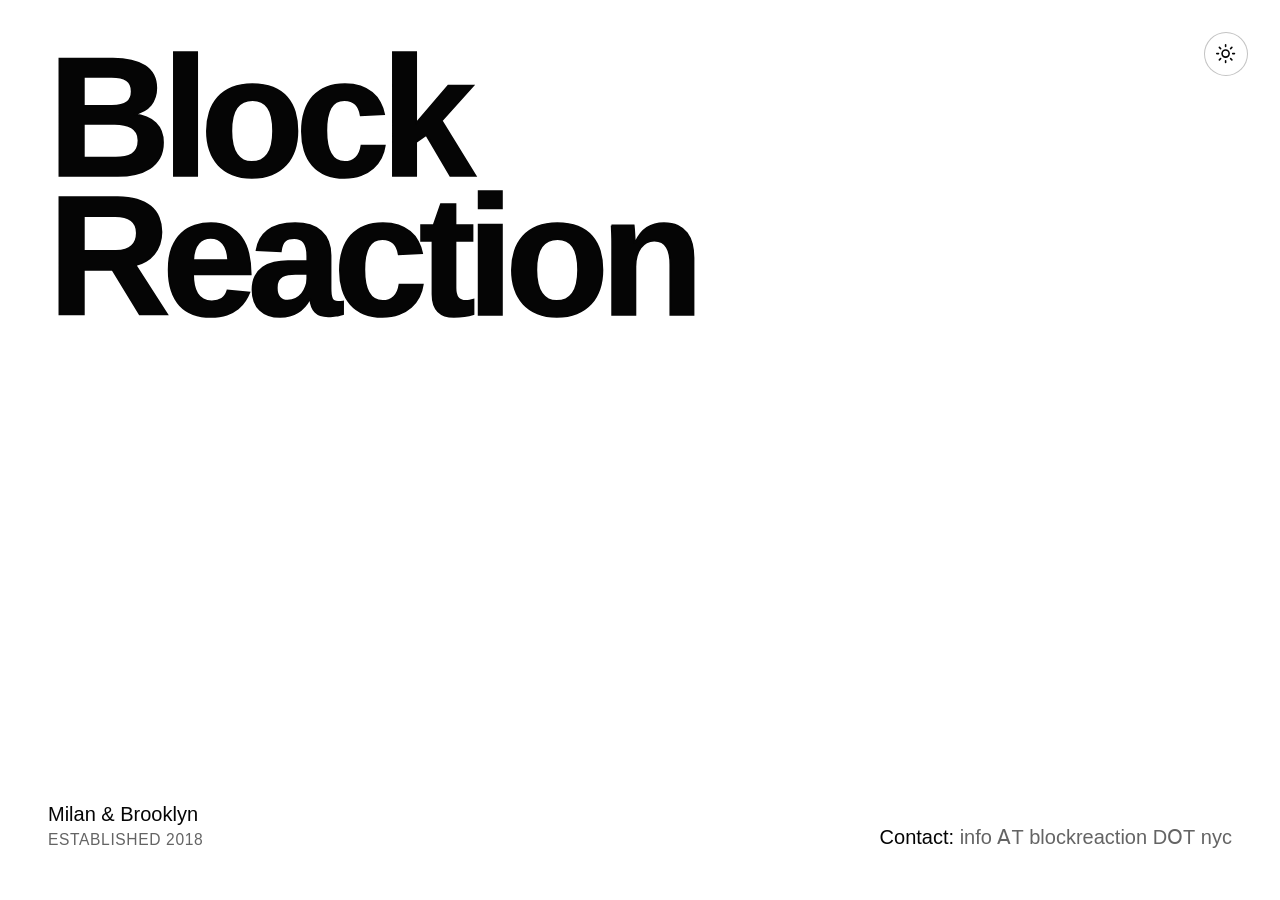
==== index.html @ 3344c8c7 "Added in share and last days" ====
<!doctype html>
<html lang="en">
  <head>
    <meta charset="utf-8">
    <meta name="viewport" content="width=device-width, initial-scale=1">
    <meta name="color-scheme" content="light dark">
    <meta name="theme-color" content="#ffffff" media="(prefers-color-scheme: light)">
    <meta name="theme-color" content="#050505" media="(prefers-color-scheme: dark)">
    <meta name="description" content="Block Reaction is an independent studio for consulting and art production, based in Brooklyn and Milan.">
    <link rel="canonical" href="https://blockreaction.nyc/">

    <meta property="og:type" content="website">
    <meta property="og:site_name" content="Block Reaction">
    <meta property="og:title" content="Block Reaction — Brooklyn &amp; Milan">
    <meta property="og:description" content="Independent studio for consulting and art production.">
    <meta property="og:url" content="https://blockreaction.nyc/">
    <meta property="og:image" content="https://blockreaction.nyc/assets/share/block-reaction-share.png">
    <meta property="og:image:secure_url" content="https://blockreaction.nyc/assets/share/block-reaction-share.png">
    <meta property="og:image:type" content="image/png">
    <meta property="og:image:width" content="1200">
    <meta property="og:image:height" content="630">
    <meta property="og:image:alt" content="Block Reaction — Brooklyn &amp; Milan">

    <meta name="twitter:card" content="summary_large_image">
    <meta name="twitter:title" content="Block Reaction — Brooklyn &amp; Milan">
    <meta name="twitter:description" content="Independent studio for consulting and art production.">
    <meta name="twitter:image" content="https://blockreaction.nyc/assets/share/block-reaction-share.png">
    <meta name="twitter:image:alt" content="Block Reaction — Brooklyn &amp; Milan">

    <title>Block Reaction — Brooklyn &amp; Milan</title>
    <link rel="icon" href="./favicon.ico" type="image/x-icon">
    <link rel="stylesheet" href="./assets/site.css">
  </head>
  <body>
    <button class="theme-toggle" type="button" aria-label="Use dark mode">
      <svg class="sun" viewBox="0 0 24 24" aria-hidden="true">
        <circle cx="12" cy="12" r="4"></circle>
        <path d="M12 2v2M12 20v2M4.93 4.93l1.42 1.42M17.66 17.66l1.41 1.41M2 12h2M20 12h2M4.93 19.07l1.42-1.42M17.66 6.34l1.41-1.41"></path>
      </svg>
      <svg class="moon" viewBox="0 0 24 24" aria-hidden="true">
        <path d="M20.4 15.1A8.5 8.5 0 0 1 8.9 3.6a8.5 8.5 0 1 0 11.5 11.5Z"></path>
      </svg>
    </button>

    <main>
      <h1 class="logo">
        <span>Block</span>
        <span>Reaction</span>
      </h1>

      <div class="details">
        <p class="studio-meta">
          <span>Milan &amp; Brooklyn</span>
          <span>Established 2018</span>
        </p>
        <p class="contact">
          <span>Contact:</span>
          <span aria-label="info at blockreaction dot nyc">
            info <span aria-hidden="true">ꓮТ</span><span class="sr-only"> at </span>
            blockreaction <span aria-hidden="true">DՕТ</span><span class="sr-only"> dot </span> nyc
          </span>
        </p>
      </div>
    </main>

    <script>
      const root = document.documentElement;
      const toggle = document.querySelector('.theme-toggle');
      const systemTheme = window.matchMedia('(prefers-color-scheme: dark)');

      function activeTheme() {
        return root.dataset.theme || (systemTheme.matches ? 'dark' : 'light');
      }

      function updateToggle() {
        const isDark = activeTheme() === 'dark';
        toggle.setAttribute('aria-label', `Use ${isDark ? 'light' : 'dark'} mode`);
        toggle.setAttribute('aria-pressed', String(isDark));
      }

      toggle.addEventListener('click', () => {
        root.dataset.theme = activeTheme() === 'dark' ? 'light' : 'dark';
        updateToggle();
      });

      systemTheme.addEventListener('change', updateToggle);
      updateToggle();
    </script>
  </body>
</html>
---- assets/site.css ----
:root {
  color-scheme: light;
  --background: #ffffff;
  --foreground: #050505;
  --muted: #646464;
}

@media (prefers-color-scheme: dark) {
  :root {
    color-scheme: dark;
    --background: #050505;
    --foreground: #fafafa;
    --muted: #a7a7a7;
  }
}

:root[data-theme="light"] {
  color-scheme: light;
  --background: #ffffff;
  --foreground: #050505;
  --muted: #646464;
}

:root[data-theme="dark"] {
  color-scheme: dark;
  --background: #050505;
  --foreground: #fafafa;
  --muted: #a7a7a7;
}

*,
*::before,
*::after {
  box-sizing: border-box;
}

html {
  min-width: 320px;
  background: var(--background);
}

body {
  min-height: 100svh;
  margin: 0;
  background: var(--background);
  color: var(--foreground);
  font-family: Arial, Helvetica, sans-serif;
  -webkit-font-smoothing: antialiased;
  transition: background-color 180ms ease, color 180ms ease;
}

main {
  min-height: 100svh;
  display: flex;
  flex-direction: column;
  justify-content: space-between;
  padding: clamp(1.25rem, 4vw, 3rem);
}

.logo {
  margin: 0;
  width: min(700px, calc(100vw - clamp(2.5rem, 8vw, 6rem)));
  container-type: inline-size;
  font-family: Arial, Helvetica, sans-serif;
  font-weight: 700;
  line-height: 0.82;
}

.logo > span {
  display: block;
  font-size: 24.285cqw;
  /* Add roughly 10% to Arial Bold's stem thickness at every logo size. */
  -webkit-text-stroke: 0.010em currentColor;
}

.logo > span:first-child {
  letter-spacing: -0.052em;
}

.logo > span:last-child {
  letter-spacing: -0.052em;
}

.details {
  display: flex;
  align-items: flex-end;
  justify-content: space-between;
  gap: 2rem;
  margin-top: clamp(5rem, 18vh, 12rem);
  font-size: clamp(1rem, 2vw, 1.25rem);
  line-height: 1.45;
}

.details p {
  margin: 0;
}

.studio-meta {
  display: flex;
  flex-direction: column;
  align-items: flex-start;
  color: var(--muted);
  text-align: left;
}

.studio-meta span:first-child {
  color: var(--foreground);
}

.studio-meta span:last-child {
  font-size: 0.78em;
  letter-spacing: 0.04em;
  text-transform: uppercase;
}

.contact {
  color: var(--muted);
  text-align: right;
}

.contact > span:first-child {
  color: var(--foreground);
}

.theme-toggle {
  position: fixed;
  z-index: 10;
  top: clamp(1rem, 3vw, 2rem);
  right: clamp(1rem, 3vw, 2rem);
  width: 2.75rem;
  height: 2.75rem;
  padding: 0.65rem;
  border: 1px solid color-mix(in srgb, var(--foreground) 24%, transparent);
  border-radius: 50%;
  background: var(--background);
  color: var(--foreground);
  cursor: pointer;
}

.theme-toggle:hover {
  border-color: var(--foreground);
}

.theme-toggle:focus-visible {
  outline: 2px solid var(--foreground);
  outline-offset: 3px;
}

.theme-toggle svg {
  width: 100%;
  height: 100%;
  fill: none;
  stroke: currentColor;
  stroke-linecap: round;
  stroke-linejoin: round;
  stroke-width: 1.8;
}

.moon,
:root[data-theme="dark"] .sun {
  display: none;
}

:root[data-theme="dark"] .moon {
  display: block;
}

@media (prefers-color-scheme: dark) {
  :root:not([data-theme="light"]) .sun {
    display: none;
  }

  :root:not([data-theme="light"]) .moon {
    display: block;
  }
}

.sr-only {
  position: absolute;
  width: 1px;
  height: 1px;
  padding: 0;
  margin: -1px;
  overflow: hidden;
  clip: rect(0, 0, 0, 0);
  white-space: nowrap;
  border: 0;
}

@media (max-width: 620px) {
  main {
    padding: 1.25rem;
  }

  .logo {
    padding-top: 3.75rem;
    width: 100%;
  }

  .details {
    align-items: flex-start;
    flex-direction: column;
    gap: 1.25rem;
  }

  .studio-meta {
    align-items: flex-start;
    text-align: left;
  }

  .contact {
    text-align: left;
  }

}

@media (prefers-reduced-motion: reduce) {
  body {
    transition: none;
  }
}
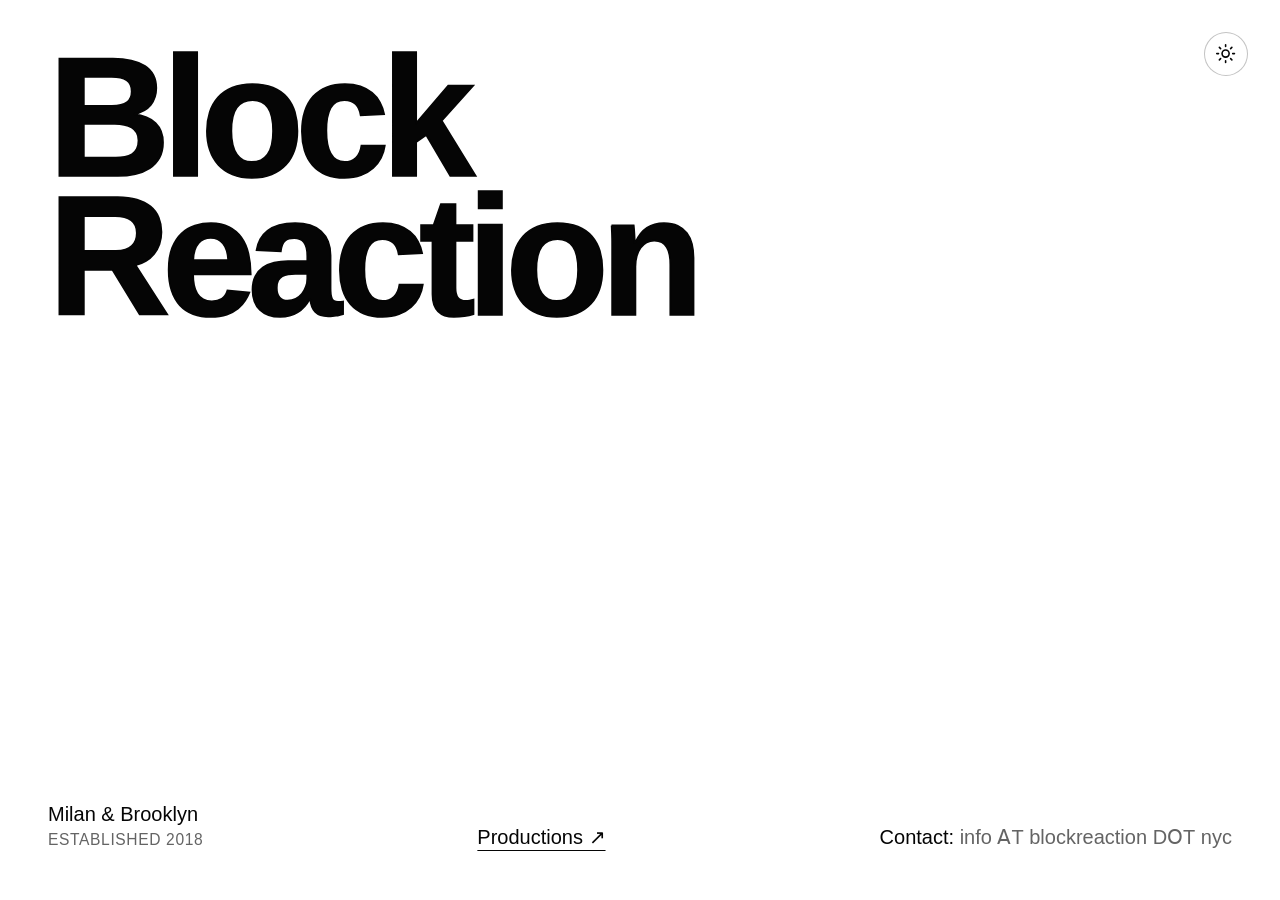
==== commit a67afbb5: "Added in film productions" ====
--- a/index.html
+++ b/index.html
@@ -6,28 +6,25 @@
     <meta name="color-scheme" content="light dark">
     <meta name="theme-color" content="#ffffff" media="(prefers-color-scheme: light)">
     <meta name="theme-color" content="#050505" media="(prefers-color-scheme: dark)">
-    <meta name="description" content="Block Reaction is an independent studio for consulting and art production, based in Brooklyn and Milan.">
+    <meta name="description" content="Block Reaction is an independent studio for consulting and art production, based in Milan and Brooklyn.">
     <link rel="canonical" href="https://blockreaction.nyc/">
 
     <meta property="og:type" content="website">
-    <meta property="og:site_name" content="Block Reaction">
-    <meta property="og:title" content="Block Reaction — Brooklyn &amp; Milan">
-    <meta property="og:description" content="Independent studio for consulting and art production.">
+    <meta property="og:site_name" content="BlockReaction.nyc">
     <meta property="og:url" content="https://blockreaction.nyc/">
     <meta property="og:image" content="https://blockreaction.nyc/assets/share/block-reaction-share.png">
     <meta property="og:image:secure_url" content="https://blockreaction.nyc/assets/share/block-reaction-share.png">
     <meta property="og:image:type" content="image/png">
     <meta property="og:image:width" content="1200">
     <meta property="og:image:height" content="630">
-    <meta property="og:image:alt" content="Block Reaction — Brooklyn &amp; Milan">
+    <meta property="og:image:alt" content="Block Reaction — Milan &amp; Brooklyn">
 
     <meta name="twitter:card" content="summary_large_image">
-    <meta name="twitter:title" content="Block Reaction — Brooklyn &amp; Milan">
-    <meta name="twitter:description" content="Independent studio for consulting and art production.">
+    <meta name="twitter:title" content="BlockReaction.nyc">
     <meta name="twitter:image" content="https://blockreaction.nyc/assets/share/block-reaction-share.png">
-    <meta name="twitter:image:alt" content="Block Reaction — Brooklyn &amp; Milan">
+    <meta name="twitter:image:alt" content="Block Reaction — Milan &amp; Brooklyn">
 
-    <title>Block Reaction — Brooklyn &amp; Milan</title>
+    <title>BlockReaction.nyc</title>
     <link rel="icon" href="./favicon.ico" type="image/x-icon">
     <link rel="stylesheet" href="./assets/site.css">
   </head>
@@ -53,6 +50,7 @@
           <span>Milan &amp; Brooklyn</span>
           <span>Established 2018</span>
         </p>
+        <a class="productions-link" href="./productions/">Productions ↗</a>
         <p class="contact">
           <span>Contact:</span>
           <span aria-label="info at blockreaction dot nyc">
--- a/assets/site.css
+++ b/assets/site.css
@@ -116,6 +116,12 @@
 .contact {
   color: var(--muted);
   text-align: right;
+}
+
+.productions-link {
+  color: var(--foreground);
+  text-decoration-thickness: 1px;
+  text-underline-offset: 0.3em;
 }
 
 .contact > span:first-child {
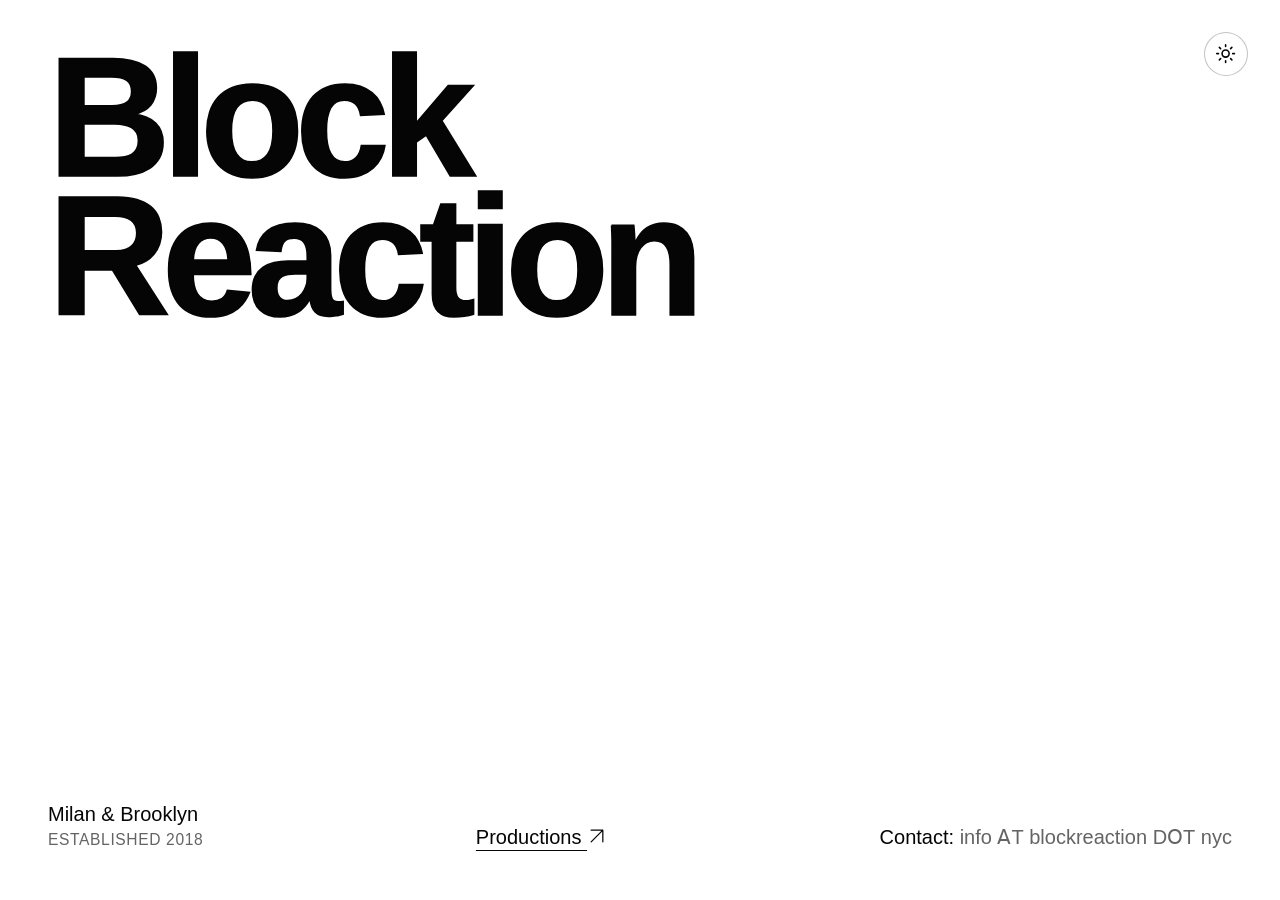
==== commit 62746de1: "Fixed" ====
--- a/index.html
+++ b/index.html
@@ -50,7 +50,7 @@
           <span>Milan &amp; Brooklyn</span>
           <span>Established 2018</span>
         </p>
-        <a class="productions-link" href="./productions/">Productions ↗</a>
+        <a class="productions-link" href="./productions/">Productions <svg class="link-arrow" viewBox="0 0 24 24" aria-hidden="true"><path d="M5 19 19 5M5 5h14v14"></path></svg></a>
         <p class="contact">
           <span>Contact:</span>
           <span aria-label="info at blockreaction dot nyc">
--- a/assets/site.css
+++ b/assets/site.css
@@ -118,10 +118,22 @@
   text-align: right;
 }
 
-.productions-link {
+.productions-link,
+.productions-link:visited {
   color: var(--foreground);
   text-decoration-thickness: 1px;
   text-underline-offset: 0.3em;
+}
+
+.link-arrow {
+  width: 1em;
+  height: 1em;
+  vertical-align: -0.1em;
+  fill: none;
+  stroke: currentColor;
+  stroke-width: 1.5;
+  stroke-linecap: round;
+  stroke-linejoin: round;
 }
 
 .contact > span:first-child {
